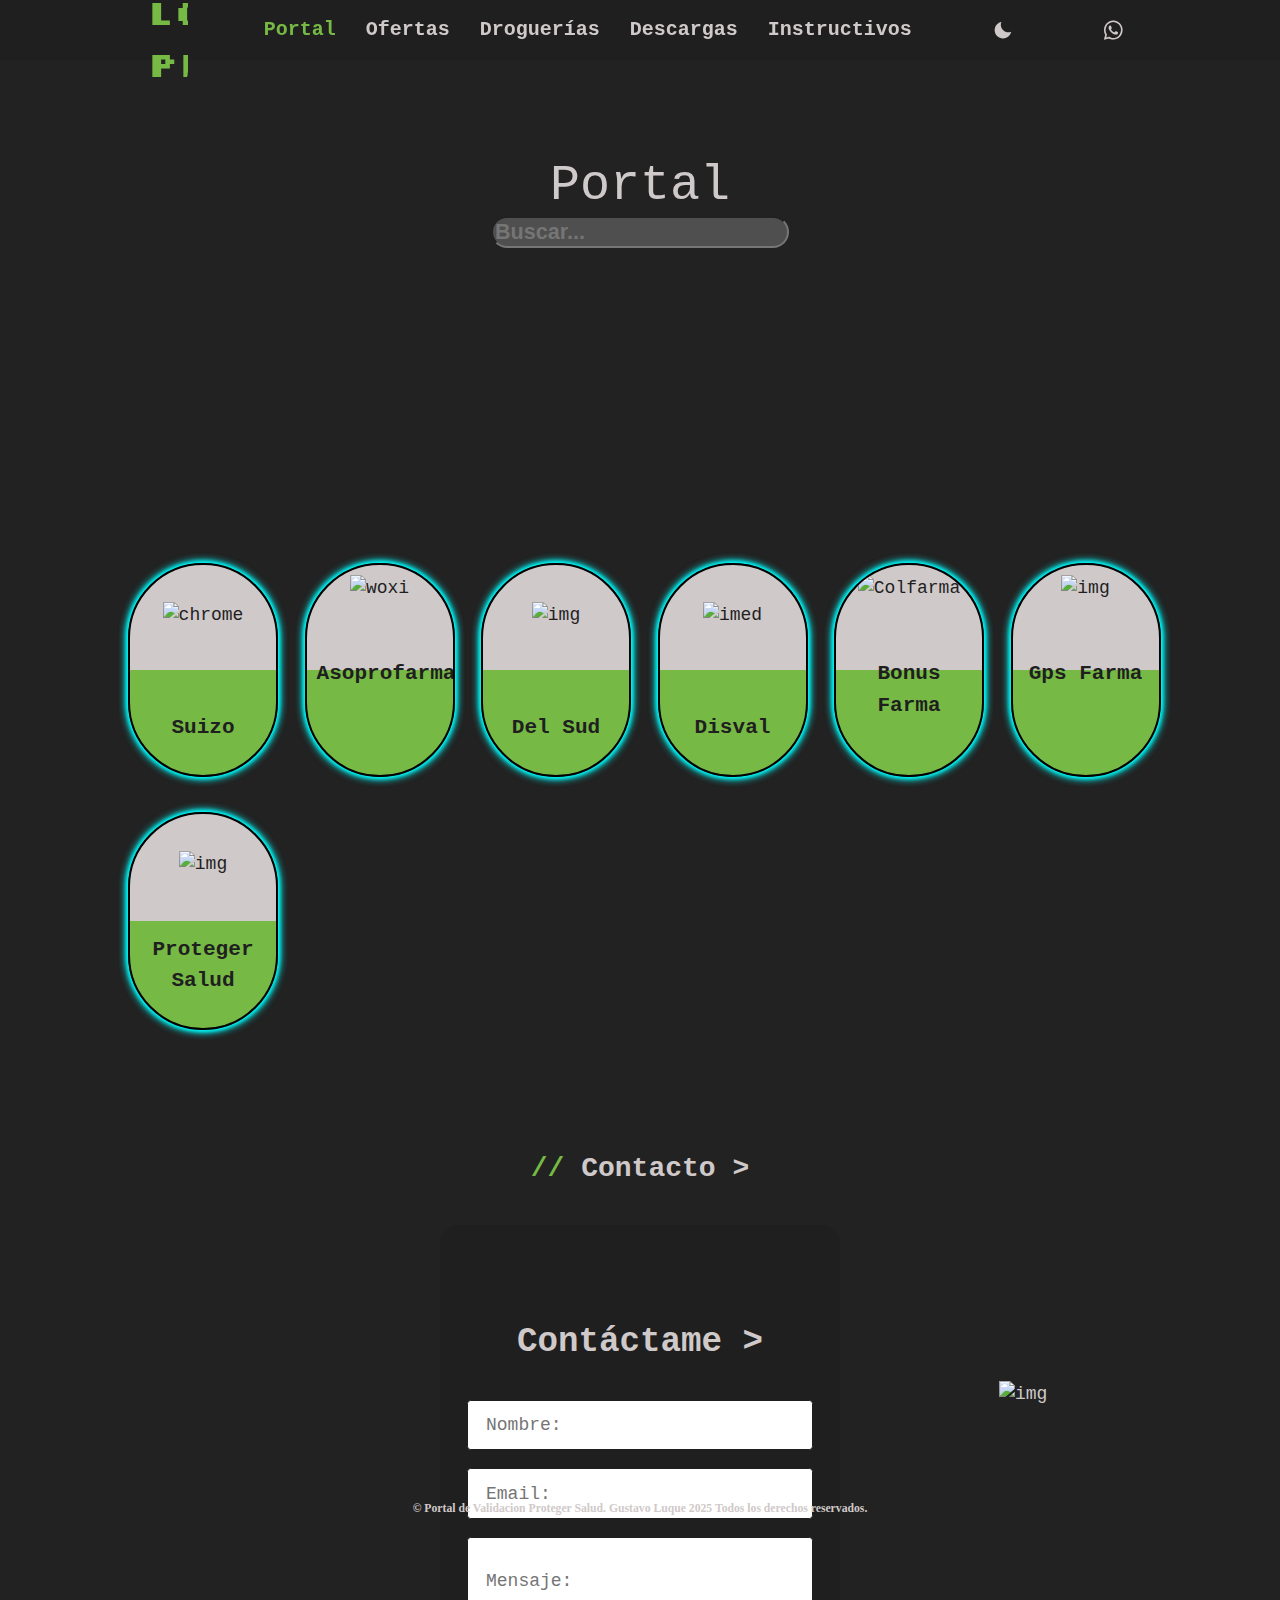
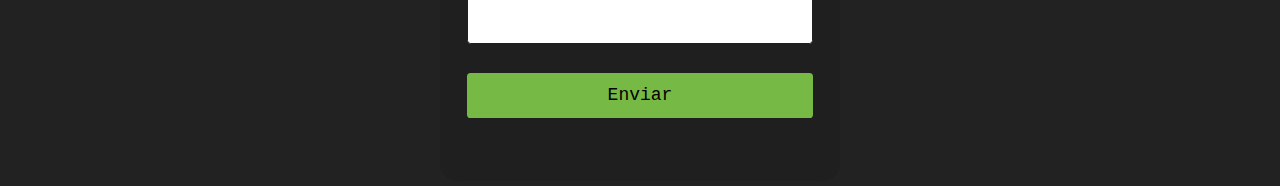
==== drogueria.html @ 2fe13514 "first commit" ====
<!DOCTYPE html>
<html lang='es'>
  <head>
    <meta charset='UTF-8'>
    <meta name='viewport' content='width=device-width, initial-scale=1.0'>
    <title>Portal Proteger Salud</title>
    <link href='https://unpkg.com/boxicons@2.1.4/css/boxicons.min.css' rel='stylesheet'>
    <link rel='stylesheet' href='https://cdnjs.cloudflare.com/ajax/libs/Swiper/7.3.1/swiper-bundle.min.css'>
    <link rel="shortcut icon" href="https://res.cloudinary.com/dfc7m5ola/image/upload/v1731348946/images-removebg-preview_bbbcrh.png">
    <link rel='stylesheet' href='assets/css/style.css'>
    <link rel="preconnect" href="https://fonts.googleapis.com">
<link rel="preconnect" href="https://fonts.gstatic.com" crossorigin>
<link href="https://fonts.googleapis.com/css2?family=Silkscreen:wght@400;700&display=swap" rel="stylesheet">
  </head>
  <body>
    <header class="header">
      <nav class="nav container">
               
        <img class="logo" src="https://res.cloudinary.com/dfc7m5ola/image/upload/v1731023740/LOGOPS_mxkpll.jpg" alt="logo proteger">
     
        
        

        <div class="nav-menu">
          <button class="btn-close" type='button' aria-label="close menu">
            <i class='bx bx-x'></i>
          </button>

          <ul class="menu-list">
            <li class="list-item active">
              <a class="list-link" href='/'>Portal</a>
            </li>
            <li class="list-item">
              <a class="list-link" href='https://drive.google.com/drive/folders/1Pbu8H1teFAajiy5acbf0EU9o2hK8Aywe?usp=drive_link' target="_blank">Ofertas</a>
            </li>
            <li class="list-item">
              <a class="list-link" href='drogueria.html'>Droguerías</a>
            </li>
            <li class="list-item">
              <a class="list-link" href='/'>Descargas</a>
            </li>
            <li class="list-item">
              <a class="list-link" target="_blank" href='https://drive.google.com/drive/folders/16Sd7rdME9ksK0XBv2SO9UWL97iuMqJAL'>Instructivos</a>
            </li>
          </ul>
        </div>

        <div class="actions">
          
          <button class="btn-theme" type='button' aria-label="change theme">
            <i class='bx bxs-moon'></i>
          </button>
          <button class="btn-open" type='button' aria-label="show menu">
            <i class='bx bx-menu'></i>
          </button>
        </div>
        <button class="img-wht">
        <a target="_blank" href="https://web.whatsapp.com/" ><i class='bx bxl-whatsapp' class="img-wht"></i></a>
      </button>
      </nav>
    </header>
    <div>
      
    </div>
    <br><br><br><br>
    <br><br><br><br>

    <center>
      <input type="text" id="buscador" placeholder="Buscar..." class="browser">
<div id="mensaje-no-encontrado" style="display: none; margin-top: 10px;">No encontrado</div>

    </center>

    <main class='main'>
      <section id="hero" class='hero'>
        <div class='container'>
          <h1 class='hero-title'>    
            </h1>
          <p class='hero-description'> Portal </> <span></span></p>
        </div>
      </section>

      <section id="about" class='section-about'>
        
        
        <div class='container'>
          

        
            <!-- <button class="btn-contact" type='button' >
              <a href='#contact' >Contáctame  </a> <i class='bx bx-right-arrow-alt'></i> -->
            

          
              
      </section>

      <section id="skills" class='section skills'>        
       
        <div class='container'>
          <div class='skills-container'>            
            <div class='skills-tech'></div>
            
            </div>
        </div>
      </section>
      
      <!-- GALERIA HOME INFORMACION IMPORTANTE    -->
      <center>
      <section id="proyects" class='services'>              
           
        <div class='services-container'>  
            
          <article class='services-card'>
            <a target="_blank" href="https://web1.suizoargentina.com/login" class='services-img'>
              <br>
              <img src='https://res.cloudinary.com/dfc7m5ola/image/upload/v1744669786/4021w620h450_1_gvgrac.png' alt='chrome' width="200">
            
            <div class='services-info'>
              <br>        
              <h3 class="h3">Suizo</h3>
              
                            
              </a>
            </div>
          </article>

          
          

          <article class='services-card'>
            <a target="_blank" href="https://www.asoprofarma.com.ar/Default.aspx" class='services-img'>
              <img src='https://res.cloudinary.com/dfc7m5ola/image/upload/v1744669981/1630604073391_vvgidw.png' alt='woxi' width="200">
            
            <div class='services-info'>
              
              <h3 class="h3">Asoprofarma</h3>
                        
              <div class="enlace">
                </a>
              </div>
              
            </div>
          </article>
          
          <article class='services-card'><br>
            <a target="_blank" href="https://res.cloudinary.com/dfc7m5ola/image/upload/v1744670266/DelSUDnuevologo_dblmx6.png">
            <div class='services-img'>
              <img src='https://res.cloudinary.com/dfc7m5ola/image/upload/v1744670266/DelSUDnuevologo_dblmx6.png' alt='img' width="200">
            </div>
            
            <div class='services-info'><br>
              <h3 class="h3">Del Sud</h3>
            </a>
            </div>
          </article> 
                    
          <article class='services-card'><br>
            <a target="_blank" href="https://www2.disval.com.ar/views/login.aspx" class='services-img'>
              <img src='https://res.cloudinary.com/dfc7m5ola/image/upload/v1744670434/descarga_3_1_iyilsi.png' alt='imed' width="200">
            
            <div class='services-info'><br>
              <h3 class="h3">Disval</h3>
                            
              <div class="enlace">
                </a>
              </div>
              </div>
          </article>

          <article class='services-card'>
            <a target="_blank" href="https://bonusfarma.com.ar/usuarios_web/login" class='services-img'>
              <div class='services-img'>
              <img src='https://res.cloudinary.com/dfc7m5ola/image/upload/v1744670607/images_6_2_bl3rix.png' alt='Colfarma' width="200">
            </div>
            <div class='services-info'>
              <h3 class="h3">Bonus Farma</h3>
                            
              <div class="enlace">
                </a>
              </div>
              
            </div>
          </article>

          <article class='services-card'>
            <a target="_blank" href="https://gpsfarma.com/">
            <div class='services-img'>
              <img src='https://res.cloudinary.com/dfc7m5ola/image/upload/v1744670819/images_10_1_zj5dch.png' alt='img' width="200">
            </div>
            
            <div class='services-info'>
              <h3 class="h3">Gps Farma</h3>
              
             </a>
              
            </div>
            
          </article>  

          <article class='services-card'>
            <a target="_blank" href="https://www.farmaciasproteger.com/">
            <div class='services-img'><br>
              <img  src="https://res.cloudinary.com/dfc7m5ola/image/upload/v1744670715/1630655689400_af5u5u.png" alt='img' width="200">
            </div></a>
            <div class='services-info'>
              
              <h3 class="h3">Proteger Salud
              
              </>
              
            </div>
            
          </article> 
          

          <!-- <article class='services-card'>
            <a target="_blank" href="https://lofigenerator.com/">
            <div class='services-img'>
              <img src='https://res.cloudinary.com/dfc7m5ola/image/upload/v1703871670/1536875829_1536875809___original_drawn_by_waneella__c63cae1344766f14d9d184e5aafed065_v5dapu.gif' alt='img' width="200">
            </div></a>
            <div class='services-info'>
              <h3 class="h3">Responsabilidad</h3>
              
            </div>
          </article>

          <article class='services-card'>
            <a target="_blank" href="https://lofigenerator.com/">
            <div class='services-img'>
              <img src='https://res.cloudinary.com/dfc7m5ola/image/upload/v1703871670/1536875829_1536875809___original_drawn_by_waneella__c63cae1344766f14d9d184e5aafed065_v5dapu.gif' alt='img' width="200">
            </div></a>
            <div class='services-info'>
              <h3 class="h3">Responsabilidad</h3>
              
            </div>
          </article>   -->
          
      </section>
    </center>

      

      
       <!-- BARRA DE CONTACTO -->
       <section  class='section contact'>
          <h2 class='section-title'>Contacto ></h2>            
            <form id='contact' action="https://formspree.io/f/mrgnlkan"
            method="POST" class="form">
              <div class="form__container">
                <h2 class="form__title"> Contáctame > </h2>
                <input type="text" name="name"class="form__input" placeholder="Nombre:">
                <input type="text" name="email" class="form__input" placeholder="Email:">
                <textarea class="form__input form__input--message" placeholder="Mensaje:" name="message"></textarea>
                <input type="submit" value="Enviar" class="form__cta">
                </div>
            </form>
            <div class="img-end">
              <img  src="https://res.cloudinary.com/dfc7m5ola/image/upload/v1715137784/emoji-2_w8ujjw.png" alt='img' width="200">
            </div>
           
          
          
        
    </main>
    <center>
    <footer class="footy">
      <p><h3>&copy; Portal de Validacion Proteger Salud. Gustavo Luque 2025 Todos los derechos reservados.</h3></p>
    </footer>
  </center>

    <script src="https://unpkg.com/typed.js@2.1.0/dist/typed.umd.js"></script>
    <script>
      const typed = new Typed('.hero-description span', {
        strings: [
          '<b>Validación .</b>', '<b>Ofertas .</b>', '<b>Droguerias .</b>'
        ],
        typeSpeed: 60,
        backSpeed: 60,
        loop: true,
        cursorChar: '|',
      })
    </script>

    <script src='https://cdnjs.cloudflare.com/ajax/libs/Swiper/7.3.1/swiper-bundle.min.js'></script>
    <script>
      const swiper = new Swiper('.swiper', {
        direction: 'horizontal',
        dragEvents: true,
        loop: true,
        autoHeight: false,
        centeredSlides: true,
        slidesPerView: 1,

        breakpoints: {
          640: {
            slidesPerView: 2,
            spaceBetween: 40,
          },
          992: {
            slidesPerView: 3,
            spaceBetween: 40,
          }
        },

        pagination: {
          el: '.swiper-pagination',
        },

        navigation: {
          nextEl: '.swiper-button-next',
          prevEl: '.swiper-button-prev',
        }
      })
    </script>

    <script src="assets/js/index.js"></script>

    <script>
      document.getElementById("buscador").addEventListener("keyup", function () {
        const filtro = this.value.toLowerCase();
        const tarjetas = document.querySelectorAll(".services-card");
        const mensaje = document.getElementById("mensaje-no-encontrado");
    
        let algunaVisible = false;
    
        tarjetas.forEach(tarjeta => {
          const titulo = tarjeta.querySelector("h3").textContent.toLowerCase();
          const coincide = titulo.includes(filtro);
          tarjeta.style.display = coincide ? "block" : "none";
          if (coincide) algunaVisible = true;
        });
    
        mensaje.style.display = algunaVisible ? "none" : "block";
      });
    </script>
    
    
  </body>
</html>
---- assets/css/style.css ----
:root {
    --bg-body: #222;
    --bg-alt: #1f1f1f;
    --txt-body: #d0c9c9;
    --family-body: monospace;
  
    --header-height: 60px;
    --primary-color: rgb(118, 186, 69);
  }
  
  .light {
    --bg-body: #fff;
    --bg-alt: #f2f2f2;
    --txt-body: #39c221b8;
    --primary-color: rgb(3, 121, 195);
  
  }
  
  html {
    font-size: 62.5%;
    line-height: 1.5;
    box-sizing: border-box;
    scroll-behavior: smooth;
    -webkit-font-smoothing: antialiased;
    -moz-osx-font-smoothing: grayscale;
  }
  
  *,
  *::before,
  *::after {
    box-sizing: inherit;
  }
  
  body {
    background-color: var(--bg-body);
    color: var(--txt-body);
    font-family: var(--family-body);
    font-size: 1.8rem;
    margin: 0;
  }
  
  a {
    color: inherit;
    text-decoration: none;
  }
  
  img {
    max-width: 100%;  
    width: 100vh; 
    
    height: auto;
  }
  
  
  button {
    background-color: transparent;
    border: none;
    cursor: pointer;
    display: flex;
    align-items: center;
    font-size: 20px;
    color: var(--txt-body);
  }
  
  a:hover{
    border-radius: 25px;
    
  }

  a div:hover {
    background-color: ;
  }

  body::-webkit-scrollbar {
    width: 11px;               /* width of the entire scrollbar */
  }
  
  body::-webkit-scrollbar-track {
    background: #07060ad0;        /* color of the tracking area */
  }
  
  body::-webkit-scrollbar-thumb {
    background-color: var(--bg-body);    /* color of the scroll thumb */
    border-radius: 5px;       /* roundness of the scroll thumb */
    border: 2px solid #3aa873;  /* creates padding around scroll thumb */
  }


  .logo {
    max-width: 40px;
    border-radius: 50px;
  }
  
  .browser {
    border-radius: 152px;
    background-color: rgba(251, 254, 251, 0.205);
    color: var(--primary-color);
    font-weight: bold;
    font-size: larger;

  }

  /* Clases reutilizables */
  .container {
    max-width: 1024px;
    margin: 0 auto;
    padding: 0 20px;
  }
  
  .main {   
    margin-top: var(--header-height);
  }
  
  .section {
    padding: 95px 0 80px;
  }
  .section-about {
    margin-top: -540px;
  }
  
  .section-title {
    font-size: 28px;
    font-weight: 700;
    text-align: center;
    margin-bottom: 35px;
  }
  
  .section-title::before {
    content: '// ';
    color: var(--primary-color);
  }

  .img-center {
    max-width: 250px;
    margin-top: 150pxpx
    margin-left: 1190px;
  }

  .img-center:hover {
    transform:scale(1.2);
  }

  .img-end {
    max-width: 300px;
    margin-top: -400px;
    margin-left: 1190px;
    
  }

 
  /* Navbar */
  .header {
    position: fixed;
    top: 0;
    left: 0;
    width: 100%;
    height: var(--header-height);
    z-index: 5;
    background-color: var(--bg-alt);
  }
  
  .nav {
    height: inherit;
    display: flex;
    justify-content: space-between;
    align-items: center;
  }
  
  .logo {
    font-size: 35px;
    font-weight: 700;
    font-family: "Silkscreen";
    color: var(--primary-color);
  }
  
  .logo span {
    color: var(--primary-color);
  }
  
  .btn-close {
    display: none;
  }
  
  .menu-list {
    list-style: none;
    padding: 0;
    margin: 0;
    display: flex;
    gap: 30px;
  }
  

  
  /* de 0 a 768px */
  @media (max-width: 768px) {
    .nav-menu {
      position: fixed;
      top: var(--header-height);
      left: -100%;
      width: 80%;
      height: calc(100vh - var(--header-height));
      padding: 60px 20px 40px;
      background-color: #565555;
      transition: left .5s ease-in-out;
    }
    .img-center {
      max-width: 200px;
      margin-top: 100px;
      margin-left: 100px;
    }
    .img-center:hover {
      transform: translate(0) scale(1);

    }
    .img-end {
      max-width: 50px;
      margin-top: 50px;
      margin-left: px;
      
    }
  
  
    .show-menu {
      left: 0;
    }
        
    .hero {
      margin-top: 210px;
    }
    
    .section-about {
      margin-top: -550px;
    }
    
    .btn-close {
      position: absolute;
      top: 20px;
      right: 20px;
      font-size: 28px;
      display: block;
    }
  
    .menu-list {
      flex-direction: column;
    }
  }
  
  .list-link {
    font-size: 20px;
    font-weight: 600;
    transition: color .3s;
  }
  
  .list-item.active .list-link {
    color: var(--primary-color);
  }
  
  
  .list-link:hover {
    color: var(--primary-color);
  }

  .services-card:hover {
    transform: scale(1.1);
    
    
    
    
  }
  .services-card a:hover {
    
  }
  
  .img-wht{
    margin-top: 5px;
    font-size: 25px;
    
  }

  .img-wht:hover{
    transform: none;
    
  }
  
 
  .actions {
    display: flex;
    align-items: center;
    gap: 5px;
  }
  
  button.btn-open {
    font-size: 28px;
  }
  
  @media (min-width: 768px) {
    .btn-open {
      display: none;
    }
  } 
  @media (min-width: 1100px) {
    .img-center {
      max-width: 200px;
      margin-top: 200px;
      margin-left: 1000px;
    }
    .hero {
      margin-top: 100px;
    }
    .img-end {
      max-width: 1500px;
      
      margin-left: 999px;
      
    }
    
  }
  

  @media (min-width: 1400px) {
    .img-center {
      max-width: 200px;
      margin-top: 200px;
      margin-left: 1100px;
    }
    .img-center:hover {
      transform: translate(0) scale(1);

    }
    .img-end {
      max-width: 50px;
      margin-top: 60px;
      margin-left: 999px;
      
    }
    .hero {
      margin-top: 100px;
    }
    
    .section-about {
      margin-top: -550px;
    }
    .img-end {
      max-width: 400px;
      margin-top: -400px;
      margin-left: -1200x;
      
    }
  
  }
  
  /* Hero */
  .hero {
    width: 100%;
    height: calc(100vh - var(--header-height));
    display: flex;
    justify-content: center;
    align-items: center;
    text-align: center;
  }
  
  .hero-title {
    font-size: 120px;
    line-height: 1;
    margin-top: -700px;
  }
  
  .hero-title span {
    color: var(--primary-color);
    
  }
  
  .hero-description {
    font-size: 50px;
   
  }
  
  .hero-description span {
    color: var(--primary-color);
  }
  

  .enlace {
    font-size: 30px;
  }
  
  .enlace:hover{
    cursor: pointer;
    transform: perspective(5);
  }
  /* About */
  .about-info {
    display: flex;
    flex-direction: column;
    text-align: center;
    align-items: center;    
    gap: 10px;
    margin-bottom: 30px;
  }
  
  .about-info div {
    margin: 0 auto;
  }
  
  .about-img {
    display: none;
  }

  .skills-soft {
    background-color: var(--bg-alt);
    border-radius: 10px;
    padding: 1.5em 1em;
    list-style: none;
    margin-left: 50px;
  }

 
  
  @media (min-width: 768px) {
    .about .container {
      display: flex;
      gap: 30px;
    }
  
    .about-img {
      display: block;
      flex-shrink: 0;
      margin: 0 auto;
      width: 200px;
      height: auto;
    }
    .skill-item {
      display: flex;
      padding-left: 300PX;
      align-items: center;
      gap: 8px;
      margin-bottom: 8px;
      
    }
    .div {
      margin: 0 auto;
      max-width: 0 auto;
      display: flex;
      justify-content: space-around;
    }
    .audio { 
    
      margin: 0;
    }
  }  
  
  .btn-contact {
    font-size: inherit;
    color: var(--primary-color);
  }
  
  .btn-contact i {
    transform: translateX(0);
    transition: transform .3s;
  }
  
  .btn-contact:hover i {
    transform: translateX(10px);
  }
  
  /* Skills */
  .skills-container {
    display: flex;
    flex-direction: column;
    gap: 40px;
    text-align: justify;
    
  }
  
  .skills-tech {
    display: grid;
    grid-template-columns: repeat(auto-fit, minmax(100px, 1fr));
    gap: 20px;
  }
  
  .skill {
    background-color: var(--bg-alt);
    border-radius: 10px;
    padding: 1.5em 1em;
    text-align: center;
    justify-content: center;
    
  }
  
  .skill img {
    width: 50px;
    height: auto;
  }
  
  .skill h3 {
    font-size: 17px;
    margin: 0;
    margin-top: 10px;
  }
  
  
  .skill-item {
    display: flex;
    
    align-items: center;
    gap: 10px;
    margin-bottom: 10px;
    
  }
  
  .skill-item svg {
    width: 25px;
    height: auto;
    color: var(--primary-color);
  }
  
  /* Testimonials */
  .swiper {
    padding: 1.5em;
  }
  
  .swiper .card {
    padding: 1.5em;
    border-radius: 10px;
    text-align: center;
    display: grid;
    justify-items: center;
    align-items: center;
    margin: 0 auto;
  }
  
  .swiper .swiper-slide {
    margin: 0;
    height: auto;
    width: 100%;
    padding: 0;
    opacity: 0.2;
    background: var(--bg-alt);
    border-radius: 6px;
    transition: all 0.5s ease-in-out;
  }
  
  .swiper .swiper-slide.swiper-slide-active {
    opacity: 1;
    transform: scale(1.1);
  }
  
  .swiper .swiper-nav-wrapper {
    bottom: 0;
    left: 0;
    right: 0;
    display: flex;
    justify-content: center;
    align-items: center;
    margin: 0 auto;
    width: auto;
    padding-top: 3em;
  }
  
  .swiper .swiper-nav-wrapper .swiper-button-next,
  .swiper .swiper-nav-wrapper .swiper-button-prev {
    top: 0;
    top: auto;
    left: auto;
    right: auto;
    position: relative !important;
  }
  
  .swiper .swiper-nav-wrapper .swiper-button-next:after,
  .swiper .swiper-nav-wrapper .swiper-button-prev:after {
    display: none;
  }
  
  .swiper .swiper-nav-wrapper .swiper-button-next,
  .swiper .swiper-nav-wrapper .swiper-button-prev,
  .swiper .swiper-nav-wrapper .swiper-container-rtl .swiper-button-prev,
  .swiper .swiper-nav-wrapper .swiper-container-rtl .swiper-button-next {
    width: 20px;
    height: 20px;
    margin: 0;
    padding: 0;
  }
  
  .swiper .swiper-nav-wrapper .swiper-button-prev i,
  .swiper .swiper-nav-wrapper .swiper-button-next i {
    font-size: 38px;
    color: var(--txt-body);
  }
  
  .swiper-pagination {
    margin: 0;
    padding: 0;
    position: relative !important;
    display: block;
    width: auto;
  }
  
  .swiper-pagination .swiper-pagination-bullets .swiper-pagination-bullet {
    margin: 0;
    background: var(--txt-body) !important;
  }
  
  .swiper-pagination-bullet {
    background: var(--primary-color) !important;
    transition: all 0.2s ease-in-out;
  }
  
  .swiper-pagination-bullets.swiper-pagination-horizontal {
    display: flex;
    flex-direction: row;
    justify-content: center;
    align-items: center;
    bottom: 0;
    top: 0;
    bottom: 0;
    width: auto;
    padding: 0 1.5em;
  }
  
  .swiper-pagination-bullet-active {
    transform: scale(1.5);
  }
  
  /* imagenes random */
  .services {
    max-width: 1024px;
    margin: 0;    
    padding: 0px;    
    background-size: center;  
    width: image 200px; 
    margin-top: -260px;
    
  }

  .services-img{
   
    }
  
   /* imagenes random  */
  .services-container {    
    left:4em;
    display: grid;    
    gap: 35px;    
    grid-template-columns: repeat(auto-fit, minmax(120px, auto));
    
  }
 
    
  .services-card {  
    background-color: var(--primary-color );
    border-radius: 5000px;    
    overflow: hidden;
    color:var(--bg-alt);
    padding: 10px;
    border: 2px solid black;
    box-shadow:
    0 0 5px #0ff,
    0 0 10px #0ff,
    0 0 10px #0ff,
    0 0 5px #0ff;    
    background: linear-gradient(to bottom, var(--txt-body) 50%, var(--primary-color) 50%);
    width: 150px;
  }
  
  
  .services-info {
   padding-top: 35px;
   
  }

  

  
  
  /* CONTACTO */
  
  .div {
    margin: 0 auto;
    max-width: 1024px;
    display: flex;
    justify-content: space-evenly;
    padding-top:10% ;
    
  }
  .div a {  
    font-size: 35px;
    width: 60px;
    height: 60px;
    line-height: 60px;
    text-align: center;
    background: #010202;
    color: #f1f1f1;
    border-radius: 50%;
    box-shadow: 2px 2px 5px rgba(3, 194, 242, 0.496);
    transition: all .4s ease-in-out;
  } 
  
  .div5 a {  
    font-size: 28px;
    width: 40px;
    height: 40px;
    line-height: 40px;
    text-align: center;
    background: #010202;
    color: #f1f1f1;
    border-radius: 50%;
    box-shadow: 2px 2px 5px rgba(115, 138, 160, 0.496);
    transition: all .4s ease-in-out;
  
  }  
  .div a:hover {
    color: cyan;
    transform:scale(1.2)
  }
  .div5 a:hover {
    color: rgb(0, 89, 255);
    transform:scale(1.2)
  }
  .footy {
    font-family: 'Times New Roman', Times, serif;
    font-size: 10px;
     
  }
  
  
  
  .audio { 
    margin: 0 auto;
    width: fit-content;
  }


 
  .form {
  background-color: var(--bg-alt);
  width: 90%;
  max-width: 400px; 
  margin: auto;
  flex-direction: column;
  border-radius: 1em;
  padding: 3.5em 1.5em;

  } 
  .form::before {
    background-color: var(--primary-color);
  } 
  .form__title {
    text-align: center;
    font-size: 1.9em;
    margin-bottom: .4em;
  }

  .form__container {
    width: 100%;
    display: grid;
    gap: 1em;

  }
  .form__input {
  font-family: inherit;
  font-size:  1em;
  padding: .8em 1em;
  outline: none;
  border: none;
  border: .7px solid var(--bg-alt);
  border-radius: 0.2em;
  }  

  .form__input--message {
    resize: none;
    padding: 1.8em 1em;
    margin-bottom: .6em;
  }

  .form__cta {
  font-family: inherit;
  background-color: var(--primary-color);
  border: none;
  font-weight: 300;
  font-size: 1em;
  padding: .7em 0;
  border-radius: .2em;
  cursor: pointer;
  font-weight: 400;
  }
@media (max-width:450px){
  .form {
      padding: 3.5em 1em;
    }
    
  }
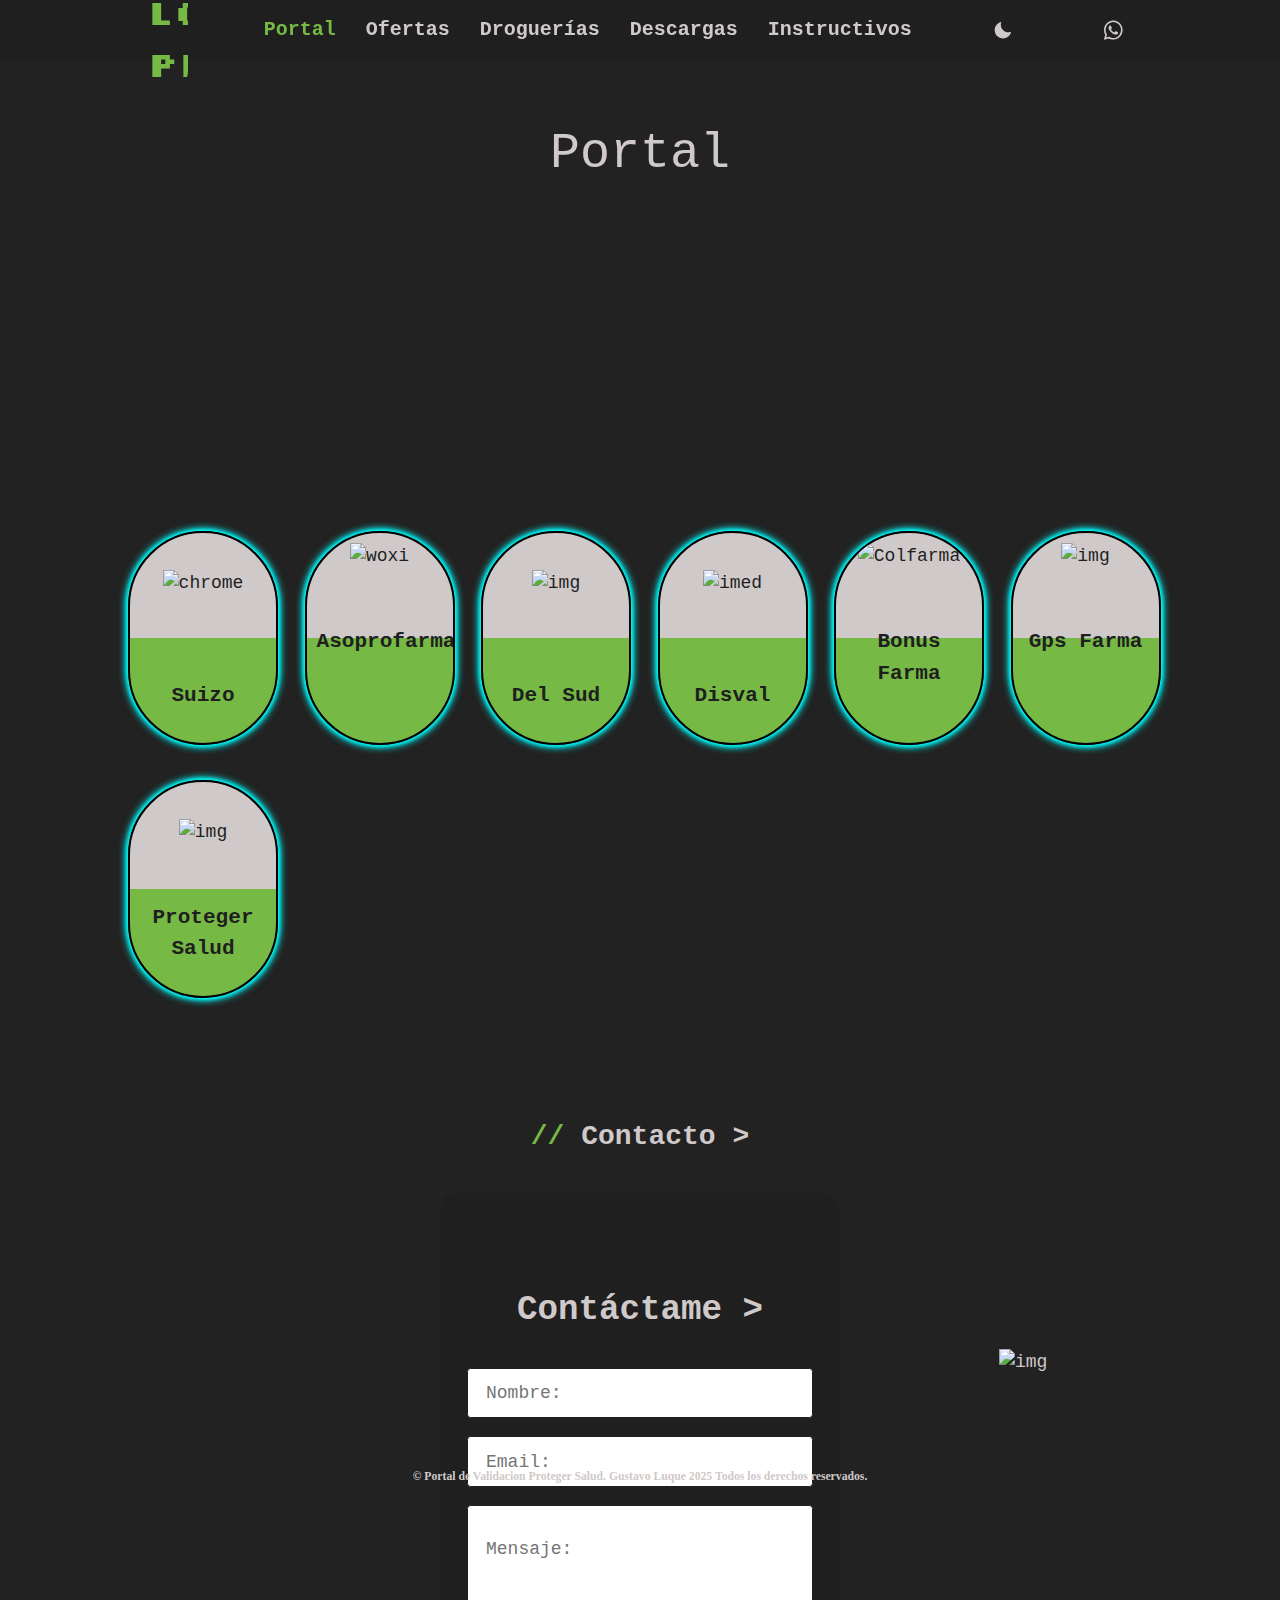
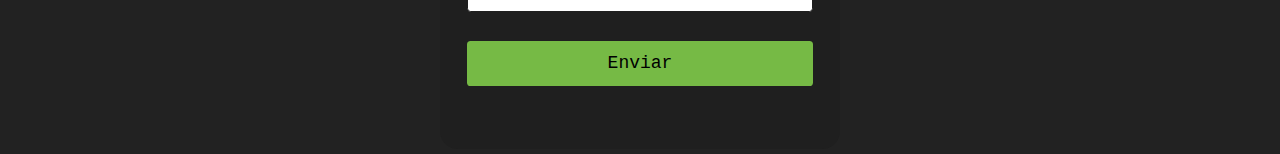
==== commit 4752b4fa: "Update drogueria.html" ====
--- a/drogueria.html
+++ b/drogueria.html
@@ -37,7 +37,7 @@
               <a class="list-link" href='drogueria.html'>Droguerías</a>
             </li>
             <li class="list-item">
-              <a class="list-link" href='/'>Descargas</a>
+              <a class="list-link" href='descargas.html'>Descargas</a>
             </li>
             <li class="list-item">
               <a class="list-link" target="_blank" href='https://drive.google.com/drive/folders/16Sd7rdME9ksK0XBv2SO9UWL97iuMqJAL'>Instructivos</a>
@@ -65,11 +65,7 @@
     <br><br><br><br>
     <br><br><br><br>
 
-    <center>
-      <input type="text" id="buscador" placeholder="Buscar..." class="browser">
-<div id="mensaje-no-encontrado" style="display: none; margin-top: 10px;">No encontrado</div>
-
-    </center>
+    
 
     <main class='main'>
       <section id="hero" class='hero'>
